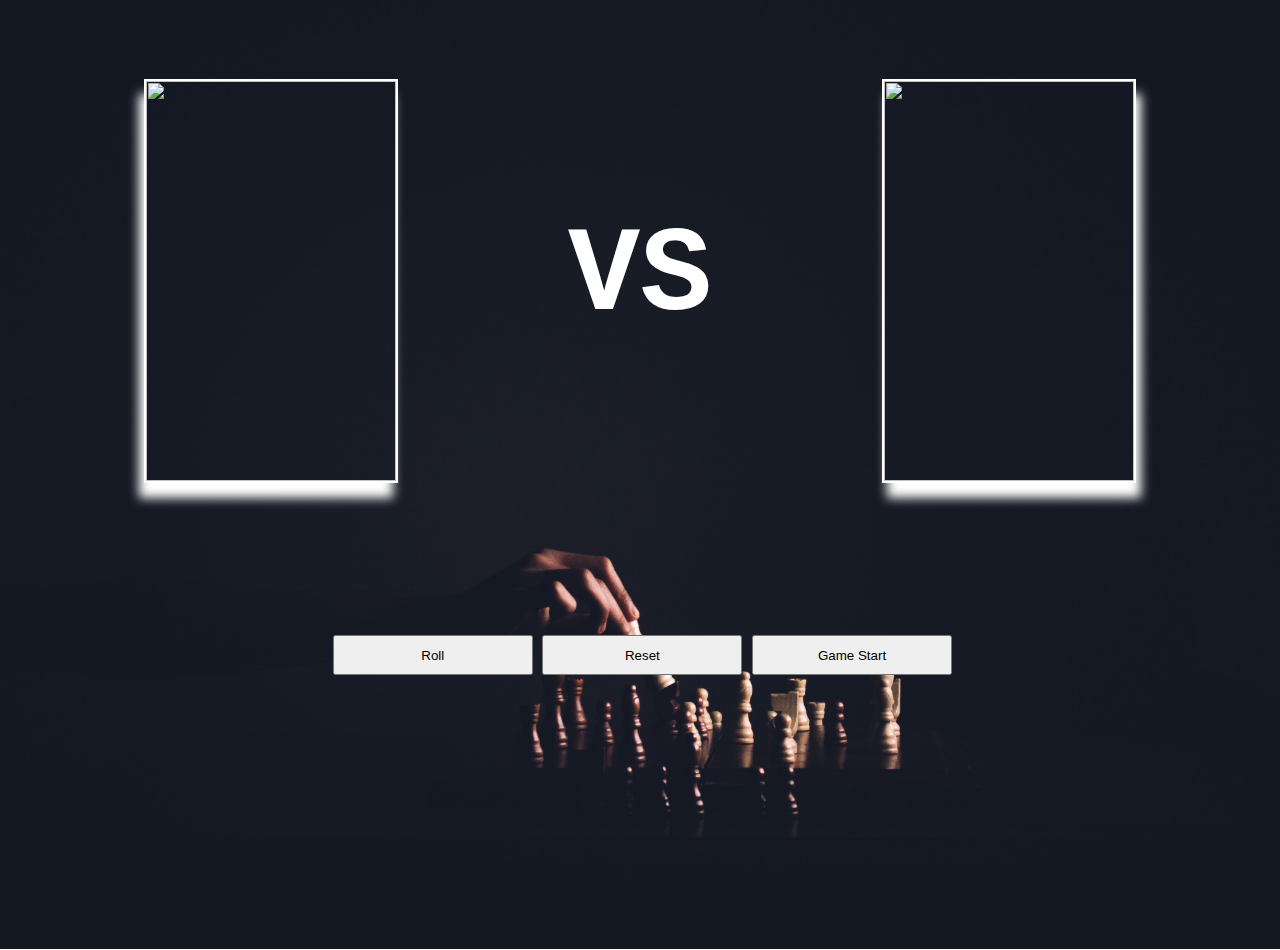
==== selectCompitator.html @ 21add484 "first commit" ====
<!DOCTYPE html>
<html>
<head>
	<title></title>
	<link rel="stylesheet" type="text/css" href="style.css">
	<script src="https://ajax.googleapis.com/ajax/libs/jquery/3.3.1/jquery.min.js"></script>
	<script type="text/javascript" src = "helperFunction.js"></script>
	<script type="text/javascript" src = "Db.js"></script>
	<script type="text/javascript" src = "main.js"></script>
   
</head>
<body>
	<div class="continer">
	  <div class="content">	
	  	
		<div class="com1">
			<img id="com1" src="background.jpg">
			<label id="name1Txt" class="name"></label>
		</div>
		<div class="vs">
			<h1>VS</h1>
		</div>
		<div class="com2">
			<img id="com2" src="">
			<label id="name2Txt" class="name"></label>
		</div>
		 
	  </div>
	  <div class="btns">
			<button id="btnRoll" class="btn">Roll</button>
		    <button id="btnReset" class="btn">Reset</button>
		    <button id="btnStart" class="btn">Game Start</button>
	  </div>

	</div>

	<script type="text/javascript">
		
		var btnRoll = $('button#btnRoll');
		var btnReset = $('button#btnReset');
		var btnStart = $('button#btnStart');

		var comImg1 = $('img#com1');
		var comImg2 = $('img#com2');

		var labelName1 = $('label#name1Txt');
		var labelName2 = $('label#name2Txt');
 
    var randIndex1;
    var randIndex2;
    var stop;
    btnRoll.on('click', function() {
    	selectCompetitors()
		});

		btnReset.on('click', function(){
    	labelName1.text('');
    	labelName2.text('');  
    	clearInterval(stop);
      stop = 0; 
		})

    btnStart.on('click', function() {
       var game = '<div class="continer"><div class="header"><div class="player1"><div class="compTxt"><label id="player1Name">Mohammad</label></div><div class="compTxt"> <label id="player1Score">Score 1</label></div></div><div class="timer compTxt"><label id="timerValue">30s</label></div><div class="player2"><div class="compTxt"> <label id="player2Name">Mohammad</label></div><div class="compTxt"> <label id="player2Score">Score1</label></div></div></div><div class="questions"><div class="questionTitle"><h1 id="questionTitle"></h1></div><div class="questionDesc"><p id="questionDesc"></p></div><div class="answers"><div id="answer1" class="answer1"></div><div id="answer2" class="answer2"></div></div></div></div>';

      competitorsDb.competitor1 = mackCompetitor(studentsDb[randIndex1]);
      competitorsDb.competitor2 = mackCompetitor(studentsDb[randIndex2]);
      $('body').text('');
      $('body').append(game);
      
      var player1Name = $('label#player1Name');
	    var player2Name = $('label#player2Name');
	    var player1Score = $('label#player1Score');
	    var player2Score = $('label#player2Score');

	    console.log(competitorsDb);
    
      player1Name.text(competitorsDb.competitor1.info.firstName);
      player2Name.text(competitorsDb.competitor2.info.firstName); 
      player1Score.text(competitorsDb.competitor1.score);
      player2Score.text(competitorsDb.competitor2.score)
      showQ();
      var timer1 = timer();
      startTimer(timer1);
	});


  function showQ(){
   
  $('h1#questionTitle').text('Q1: ' + question1.title);
  $('p#questionDesc').text(question1.desc);
  each(question1.answers, function(elem, i){
  	var $row = '<div><input  type="radio" name="player1"><label id="ans"> A. mohammad</label></div>';
  	$('input').attr('id', elem.id);
  	$('label#ans').attr('for', elem.id);
  	$('label#ans').text(elem.id + '. ' + elem.value);
  	$($row).appendTo($('#answer1'));
  })

  }

  function startTimer(timer){
    stop = setInterval(function(){
     if (timer.time === 0) {
    	 clearInterval(stop)
    	 stop = 0;
    	 return;
    	}
      $('label#timerValue').text(timer.decreseTime() + "s");
    },1000);
  }  

	function selectCompetitors() {
			generateRandNames();
    	 setTimeout(() => {
    	   clearInterval(stop);
    	   selector()
    	 }, 3000)
	}

	function selector() {	
	  randIndex1 = randInt(studentsDb.length);
	  randIndex2 = randInt(studentsDb.length);
	  if (randIndex1 !== randIndex2) {
	    labelName1.text(studentsDb[randIndex1].firstName);
	    labelName2.text(studentsDb[randIndex2].firstName);
	  } else {
	    selector();
	  }
	}

	function generateRandNames() {
		stop = setInterval(function () {
      var student1 = studentsDb[randInt(studentsDb.length)];
      var student2 = studentsDb[randInt(studentsDb.length)];
      labelName1.text(student1.firstName);
      labelName2.text(student2.firstName);
    }, 100)
  }

	</script>

</body>
</html>
---- style.css ----
body{
	margin: -1px;

}

.continer{
	background : url(background1.jpg);
    background-size: cover;
	background-repeat: no-repeat;
	height: 930px;
	padding: 10px;
	font-family: Courier;
}




h1.welcome{
	text-align: center;
   opacity: 1;
	font-size: 120px;
	margin-top: 200px;
	color:  #e6fff2;
}


.desc{
  position: relative;
  font-weight: 100;
	font-style: bold;
	display: block;
	margin-top: -30px;
	margin-left: 200px;
	margin-right: 200px;
	font-size: 17px;
	padding: 10px;

}

.desc p {
	margin-top: -50px;
	text-align: center;
	color: white;
}

.btn-start{
	margin-top: 20px;
	text-align: center;
	width: 320px;
	height: 70px;
	font-size: 20px;
	background-color: transparent;
	border-radius: 10px;
	color: white;
}
.btn-start:hover {
    background-color: white; 
    color: black;
}


/********************************** */

.content{
	width: 90%;
	margin: auto;
	margin-top: 70px;
}

.com1{
	position: relative;
	width: 35%;
	height: 400px;
	float: left;
	text-align: center;
}

.com1 img{
	width: 250px;
	height: 400px;
	border : solid 2px white;
    box-shadow: -5px 15px 10px  white;
}
.com2 img{
	width: 250px;
	height: 400px;
	border : solid 2px white;
    box-shadow: 5px 15px 10px  white;
}
.vs{
	text-align: center;
	width: 30%;
	color: white;
	margin-top: 50px;
	font-size: 60px;
	float: left;
	color: white;
}
.com2{
	position: relative;
	width: 35%;
	height: 400px;
	float: right;
    text-align: center;

}

.name{
	color: white;
	font-size: 25px;
	font-style: bold;
	text-align: center;
	width: 100%;
	position: absolute;
	text-align: center;
	bottom: 10px;
	left: 3%;
	width: 100%;

}

.btns{
	position: absolute;
	bottom: 25%;	
	left: 26%;
    margin: auto;
}

.btn{
	width: 200px;
	height: 40px;
}

/************game.htm style***********************/
.header{
	padding-top: 20px;
	border: solid 2px white;
	width: 100%;
	height: 100px;
}

.compTxt{
	text-align: center;
  color: white;
  font-size: 25px;
}

.player1{
  width: 20%;
	float: left;
}
.timer{
	width: 60%;
	float: left;
}

.timer label{
	font-size: 60px;
}

.player2{
	width: 20%;
	float: right;
}

.questions{
	width: 90%;
	margin: auto;
}

.questionTitle h1{
	text-align: center;
	font-size: 40px;
}
.questionDesc{
	font-size: 30px;
}

.answers{
	width: 100%;
}

.answer1{
	width: 50%;
	float: left;
}


.answer1 label, .answer2 label {
  font-size: 25px;
}
.answer1 input, .answer2 input{
	width: 16px;
  height: 16px;
} 
.answer2{
	width: 50%;
	text-align: right;
	float: right;
}
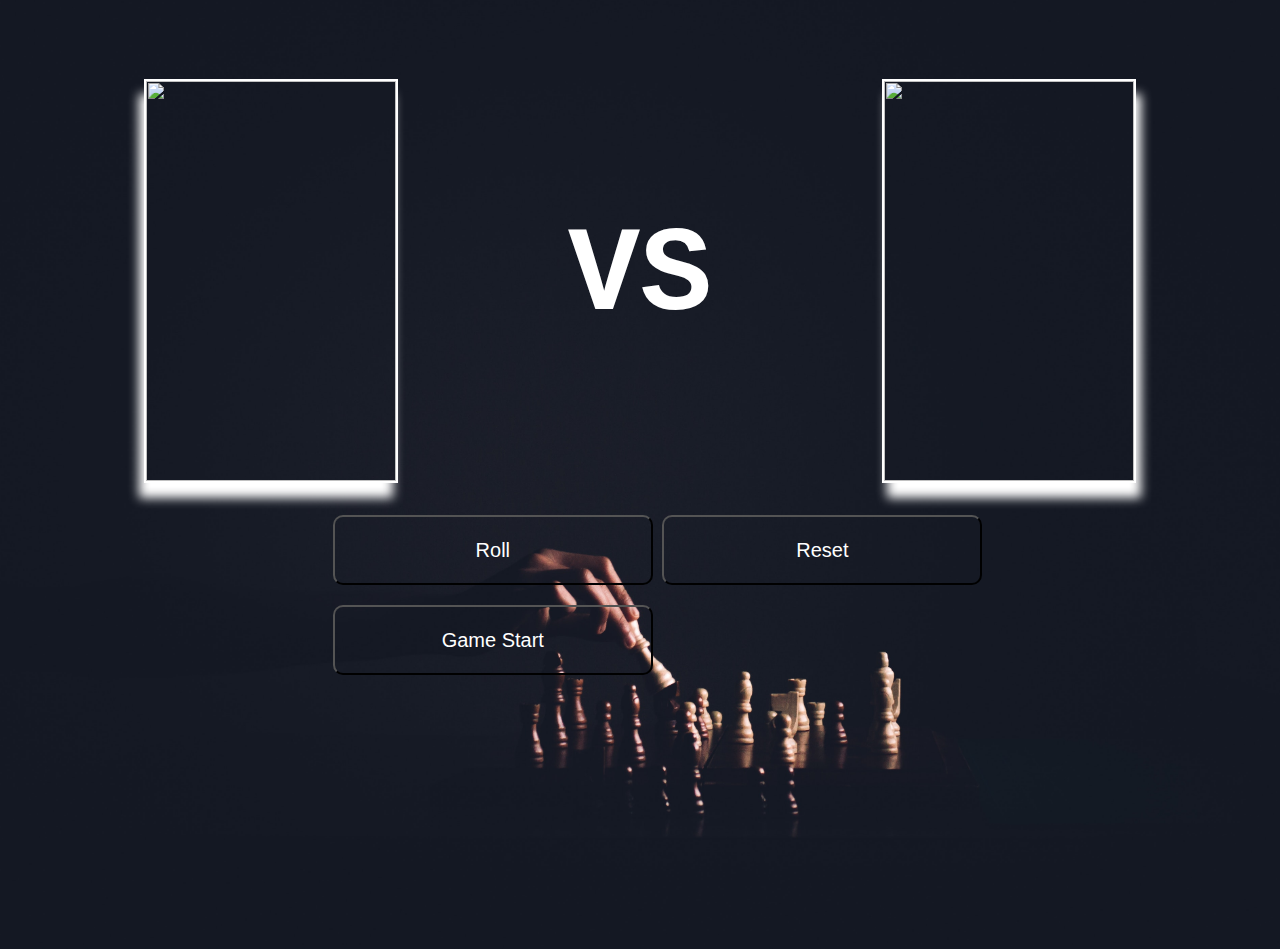
==== commit 0f6ec73f: "final" ====
--- a/selectCompitator.html
+++ b/selectCompitator.html
@@ -14,7 +14,7 @@
 	  <div class="content">	
 	  	
 		<div class="com1">
-			<img id="com1" src="background.jpg">
+			<img id="com1" src="">
 			<label id="name1Txt" class="name"></label>
 		</div>
 		<div class="vs">
@@ -27,32 +27,37 @@
 		 
 	  </div>
 	  <div class="btns">
-			<button id="btnRoll" class="btn">Roll</button>
-		    <button id="btnReset" class="btn">Reset</button>
-		    <button id="btnStart" class="btn">Game Start</button>
+			<button id="btnRoll" class="btn-start">Roll</button>
+		    <button id="btnReset" class="btn-start">Reset</button>
+		    <button id="btnStart" class="btn-start">Game Start</button>
 	  </div>
 
 	</div>
 
 	<script type="text/javascript">
-		
+		// declare variable to link elements in html with javascript using jquery
 		var btnRoll = $('button#btnRoll');
 		var btnReset = $('button#btnReset');
 		var btnStart = $('button#btnStart');
-
+		
 		var comImg1 = $('img#com1');
 		var comImg2 = $('img#com2');
 
 		var labelName1 = $('label#name1Txt');
 		var labelName2 = $('label#name2Txt');
  
+ 		// declare 2 variable to save the last random number to select the member
     var randIndex1;
     var randIndex2;
+    // declare stop variable to save time interval value
     var stop;
+
+    // this button to choose the competitors
     btnRoll.on('click', function() {
     	selectCompetitors()
 		});
 
+    // this button is for reseting the competitors
 		btnReset.on('click', function(){
     	labelName1.text('');
     	labelName2.text('');  
@@ -60,45 +65,100 @@
       stop = 0; 
 		})
 
+		// this button to start the game
     btnStart.on('click', function() {
-       var game = '<div class="continer"><div class="header"><div class="player1"><div class="compTxt"><label id="player1Name">Mohammad</label></div><div class="compTxt"> <label id="player1Score">Score 1</label></div></div><div class="timer compTxt"><label id="timerValue">30s</label></div><div class="player2"><div class="compTxt"> <label id="player2Name">Mohammad</label></div><div class="compTxt"> <label id="player2Score">Score1</label></div></div></div><div class="questions"><div class="questionTitle"><h1 id="questionTitle"></h1></div><div class="questionDesc"><p id="questionDesc"></p></div><div class="answers"><div id="answer1" class="answer1"></div><div id="answer2" class="answer2"></div></div></div></div>';
-
+    	// declare game variable to save another body to another view
+       var game = '<div class="continer"><div class="header"><div class="player1"><div class="compTxt"><label id="player1Name">Mohammad</label></div><div class="compTxt"> <label id="player1Score">Score 1</label></div></div><div class="timer compTxt"><label id="timerValue">30s</label></div><div class="player2"><div class="compTxt"> <label id="player2Name">Mohammad</label></div><div class="compTxt"> <label id="player2Score">Score1</label></div></div></div><div class="questions"><div class="questionTitle"><h1 id="questionTitle"></h1></div><div class="questionDesc"><p id="questionDesc"></p></div><div class="answers"><div id="answer1" class="answer1"></div><div id="answer2" class="answer2"></div></div></div><div class="resultBtn"><div><button id="showAnBtn" class="btn-start clickBtn1">Show Answer</button></div><div><button id="nextQBtn" class="btn-start clickBtn2">Next Question</button></div></div></div>';
+
+       // adding the competitors that selected to competitorDb object
       competitorsDb.competitor1 = mackCompetitor(studentsDb[randIndex1]);
       competitorsDb.competitor2 = mackCompetitor(studentsDb[randIndex2]);
+      // here to clear all the content of the last page in the body.
       $('body').text('');
+      // appending a new content to body.
       $('body').append(game);
-      
+      // declare 2 variables, player1 and player2 to link the name of each competitor with js.
       var player1Name = $('label#player1Name');
 	    var player2Name = $('label#player2Name');
+	    // declare 2 variables playerscore1 and 2 to link the score of each competitor.
 	    var player1Score = $('label#player1Score');
 	    var player2Score = $('label#player2Score');
+	    // declare 2 variables to link the button.
+	    var btnShowAns =$('button#showAnBtn');
+		  var btnNextQu =$('button#nextQBtn');
+
+		  btnShowAns.on('click', function() {
+        	var radioPlayer1 = $('input[name = player1]:checked').val();
+        	var radioPlayer2 = $('input[name = player2]:checked').val();
+        	if (radioPlayer1) {
+        		competitorsDb.competitor1.increaseScore();
+        		player1Score.text(competitorsDb.competitor1.score);
+        	} else {
+            
+        	}
+        	if (radioPlayer2) {
+        		competitorsDb.competitor2.increaseScore();
+        		player2Score.text(competitorsDb.competitor2.score);
+        	} else {
+        		
+        	} 
+		  });
+		  btnNextQu.on('click', function() {
+        	window.alert("hello");
+		  });
 
 	    console.log(competitorsDb);
-    
+    	// add competitor1 name to the page 
       player1Name.text(competitorsDb.competitor1.info.firstName);
+      // add competitor2 name to the page 
       player2Name.text(competitorsDb.competitor2.info.firstName); 
+      // show competitors score to the page 
       player1Score.text(competitorsDb.competitor1.score);
-      player2Score.text(competitorsDb.competitor2.score)
+      player2Score.text(competitorsDb.competitor2.score);
+      // declare a variable take a timer function that work as a timer.
+      var timer1 = timer();
+      // start timer 
+      startTimer(timer1);
+      // to show the question
       showQ();
-      var timer1 = timer();
-      startTimer(timer1);
-	});
-
-
+	  });
+
+    // thias function to show the game questions.
   function showQ(){
-   
-  $('h1#questionTitle').text('Q1: ' + question1.title);
-  $('p#questionDesc').text(question1.desc);
-  each(question1.answers, function(elem, i){
-  	var $row = '<div><input  type="radio" name="player1"><label id="ans"> A. mohammad</label></div>';
-  	$('input').attr('id', elem.id);
-  	$('label#ans').attr('for', elem.id);
-  	$('label#ans').text(elem.id + '. ' + elem.value);
-  	$($row).appendTo($('#answer1'));
-  })
-
+	  $('h1#questionTitle').text('Q1: ' + question1.title);
+	  $('p#questionDesc').text(question1.desc);
+	  // to move over array of question's answers and added each answer in the page
+	  each(question1.answers, function(elem, i){
+	  	console.log(elem)
+	  	// declare row and row 1 to select container div to append all answer to player 1 and 2
+	  	var $row = $('<div></div>');
+	    var $row1 = $('<div></div>');
+	    // declare lable 1 and 2 to select label to append to answer container to each competitor
+      var $label1 = $('<label class="ans1"></label>');
+      var $label2 = $('<label class="ans2"></label>');
+      // declare input 1 and 2 to select radio button to append to answer container to each competitor
+      var $input1 = $('<input type="radio" name="player1">');
+      var $input2 = $('<input type="radio" name="player2">');
+      // adding some of the attribute to radio button input and label
+	  	$input1.attr('id', elem.id);
+	  	$input1.attr('value', elem.correct);
+	  	$label1.attr('id', elem.id);
+	  	$label1.text(elem.id + '. ' + elem.value);
+	  	$input1.appendTo($row);
+	  	$label1.appendTo($row);
+			$row.appendTo($('#answer1'));
+
+	  	$label2.attr('id', elem.id);
+	  	$label2.text(elem.id + '. ' + elem.value);
+	  	$input2.appendTo($row1);
+	  	$label2.appendTo($row1);
+	  	$row1.appendTo($('#answer2'));
+	  });
   }
 
+  
+
+   // function take a timer object and start timer 
   function startTimer(timer){
     stop = setInterval(function(){
      if (timer.time === 0) {
@@ -110,6 +170,7 @@
     },1000);
   }  
 
+  // function to select the competitors
 	function selectCompetitors() {
 			generateRandNames();
     	 setTimeout(() => {
@@ -118,27 +179,33 @@
     	 }, 3000)
 	}
 
+	//function selector to choose the last result of random competitor
 	function selector() {	
 	  randIndex1 = randInt(studentsDb.length);
 	  randIndex2 = randInt(studentsDb.length);
 	  if (randIndex1 !== randIndex2) {
 	    labelName1.text(studentsDb[randIndex1].firstName);
 	    labelName2.text(studentsDb[randIndex2].firstName);
+      comImg1.attr('src', studentsDb[randIndex1].image);
+      comImg2.attr('src', studentsDb[randIndex2].image);	    
 	  } else {
 	    selector();
 	  }
 	}
 
+	// function that generate random names and image for competition
 	function generateRandNames() {
 		stop = setInterval(function () {
       var student1 = studentsDb[randInt(studentsDb.length)];
       var student2 = studentsDb[randInt(studentsDb.length)];
       labelName1.text(student1.firstName);
       labelName2.text(student2.firstName);
+      comImg1.attr('src', student1.image);
+      comImg2.attr('src', student2.image);
     }, 100)
   }
 
-	</script>
+ </script>
 
 </body>
 </html>